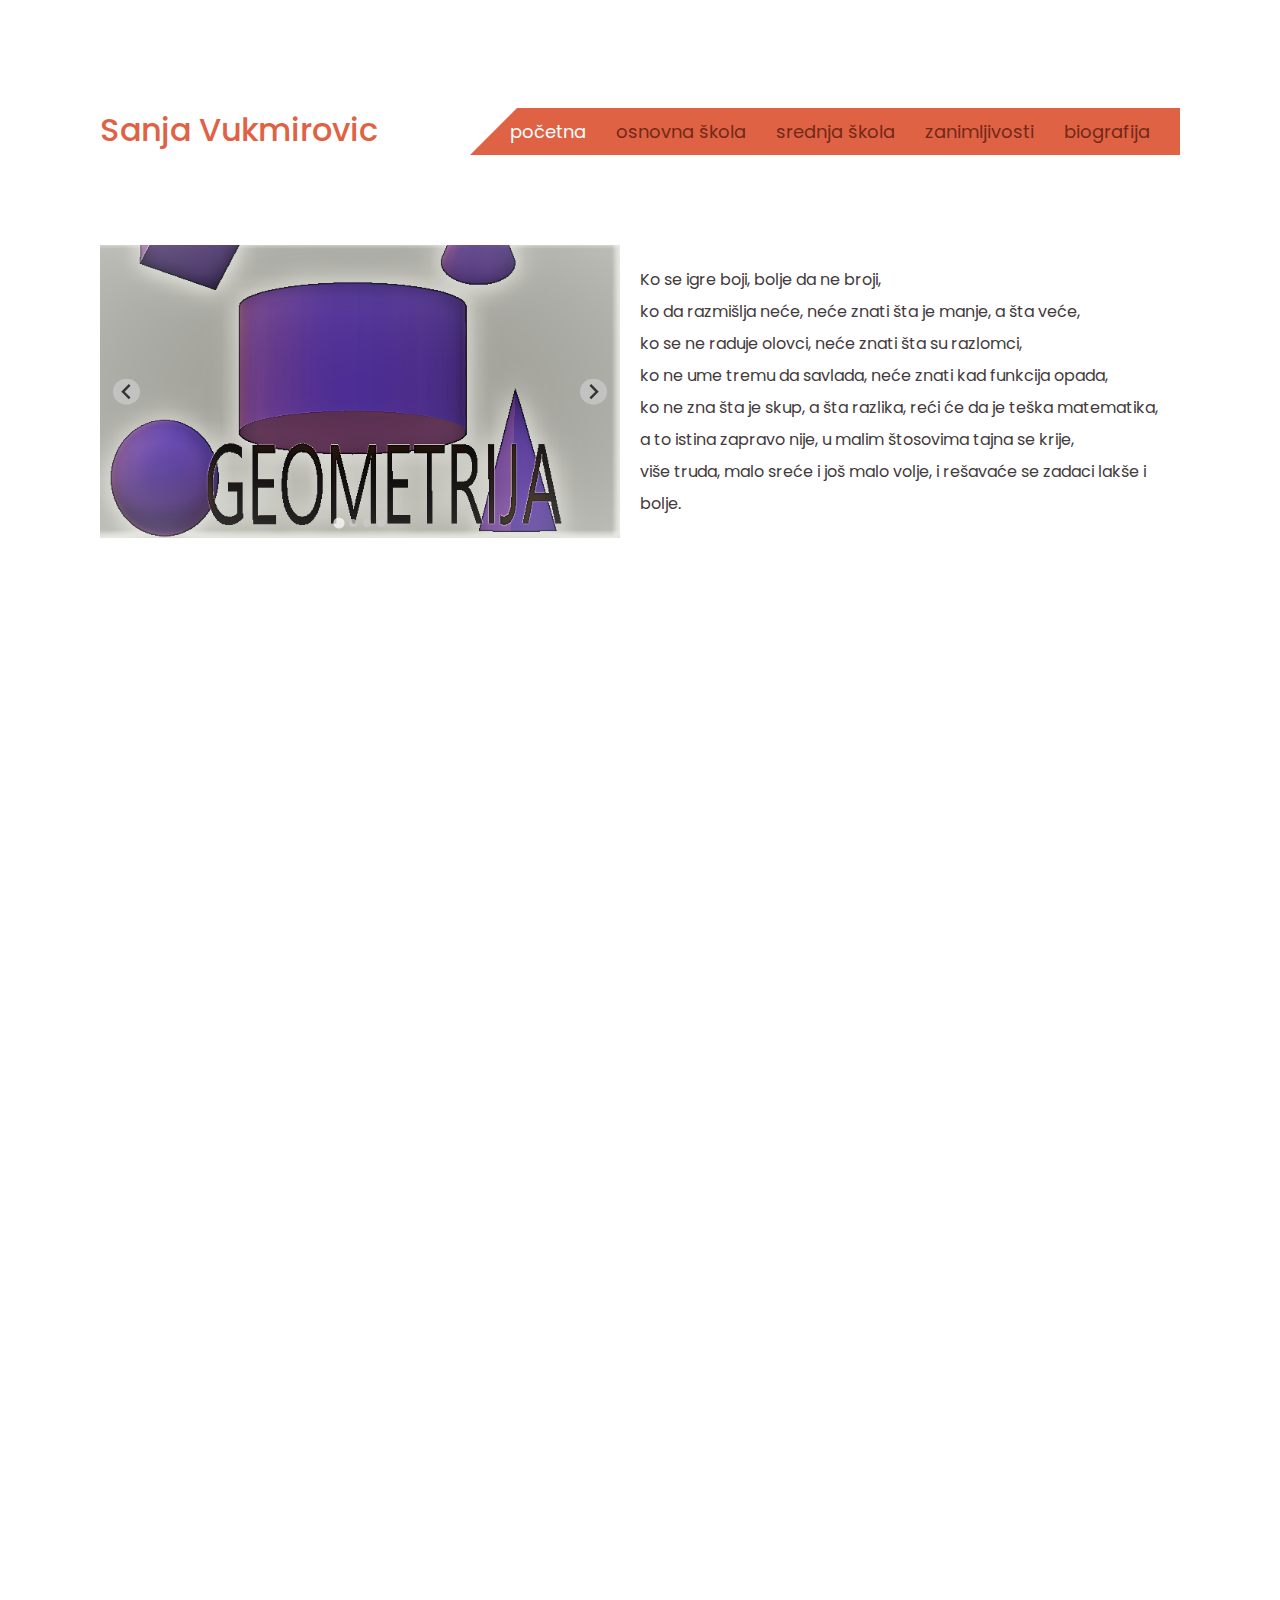
==== index.html @ 2adf3bf1 "inital" ====
<!DOCTYPE html>
<html lang="en">

<head>
    <meta charset="UTF-8">
    <meta http-equiv="X-UA-Compatible" content="IE=edge">
    <meta name="viewport" content="width=device-width, initial-scale=1.0">
    <title>Sanja Vukmirovic</title>

    <link rel="stylesheet" href="splide.min.css">
    <link rel="stylesheet" href="style.css">


</head>

<body>
    <span class="triangle"></span>
    <main class="main-content">
        <header class="desktop">
            <h1>Sanja Vukmirovic</h1>
            <img class="hambuerger"
                src="[data-uri]">

            <nav class="main-nav">
                <ul>
                    <li class="active"><a href="index.html">početna</a></li>
                    <li><a href="os.html">osnovna škola</a></li>
                    <li><a href="ss.html">srednja škola</a></li>
                    <li><a href="zanimljivosti.html">zanimljivosti</a></li>
                    <li><a href="biografija.html">biografija</a></li>
                </ul>
            </nav>

        </header>
        <header class="mobile">
            <h1>Sanja Vukmirovic</h1>

            <nav class="main-nav">
                <ul>
                    <li class="active"><a href="index.html">početna</a></li>
                    <li><a href="os.html">osnovna škola</a></li>
                    <li><a href="ss.html">srednja škola</a></li>
                    <li><a href="zanimljivosti.html">zanimljivosti</a></li>
                    <li><a href="biografija.html">biografija</a></li>
                </ul>
            </nav>

        </header>

        <section>
            <div class="splide slider" data-splide='{"type":"loop","autoplay":"true"}'
                aria-label="Splide Basic HTML Example">
                <div class="splide__track">
                    <div class="splide__list">
                        <img class="splide__slide" src="./img/1[858].png" alt="">
                        <img class="splide__slide" src="./img/2[860].jpg" alt="">
                        <img class="splide__slide" src="./img/3[859].jpg" alt="">
                        <img class="splide__slide" src="./img/4[861].png" alt="">
                    </div>
                </div>
            </div>

            <div class="text">
                <p>Ko se igre boji, bolje da ne broji, <br>
                    ko da razmišlja neće, neće znati šta je manje, a šta veće, <br>
                    ko se ne raduje olovci, neće znati šta su razlomci, <br>
                    ko ne ume tremu da savlada, neće znati kad funkcija opada, <br>
                    ko ne zna šta je skup, a šta razlika, reći će da je teška matematika, <br>
                    a to istina zapravo nije, u malim štosovima tajna se krije, <br>
                    više truda, malo sreće i još malo volje, i rešavaće se zadaci lakše i bolje.
                </p>
            </div>
        </section>
    </main>

    <script src="splide.min.js"></script>
    <script>
        new Splide('.splide').mount();
    </script>
    <script src="app.js"></script>
</body>

</html>
---- style.css ----
@import url("https://fonts.googleapis.com/css2?family=Poppins:wght@300;400;500&display=swap");
* {
  margin: 0;
  padding: 0;
  -webkit-box-sizing: border-box;
          box-sizing: border-box;
}

body {
  overflow: 100vh;
  overflow: hidden;
  background-image: -webkit-gradient(linear, left top, left bottom, from(rgba(255, 255, 255, 0.6)), to(rgba(255, 255, 255, 0.6))), url("https://source.unsplash.com/qv05FvdE26k");
  background-image: linear-gradient(rgba(255, 255, 255, 0.6), rgba(255, 255, 255, 0.6)), url("https://source.unsplash.com/qv05FvdE26k");
  font-family: "Poppins", sans-serif;
  position: relative;
  color: #433a3b;
}

@media (max-width: 768px) {
  body {
    overflow: auto;
    height: auto;
  }
  body p {
    font-size: 14px;
    line-height: 1.5;
  }
}

@media (max-width: 768px) {
  .desktop {
    display: none;
  }
}

.mobile {
  display: none;
}

@media (max-width: 768px) {
  .mobile {
    display: block;
  }
}

.mobile .main-nav {
  position: absolute;
  z-index: 5;
  top: 70px;
}

.mobile .main-nav ul {
  display: -webkit-box;
  display: -ms-flexbox;
  display: flex;
  -ms-flex-wrap: wrap;
      flex-wrap: wrap;
  gap: 0;
  -webkit-box-align: center;
      -ms-flex-align: center;
          align-items: center;
  -ms-flex-pack: distribute;
      justify-content: space-around;
  padding: 10px 0;
}

.mobile .main-nav ul li {
  display: inline-block;
  -webkit-box-flex: 0;
      -ms-flex: 0 0 20%;
          flex: 0 0 20%;
  white-space: nowrap;
  padding: 0;
}

.mobile .main-nav ul li a {
  font-size: 14px;
}

.main-nav {
  background: #e06245;
  position: relative;
  top: -40px;
  padding: 0 30px;
}

.main-nav ul {
  display: -webkit-box;
  display: -ms-flexbox;
  display: flex;
  -webkit-box-pack: end;
      -ms-flex-pack: end;
          justify-content: flex-end;
  -webkit-box-align: center;
      -ms-flex-align: center;
          align-items: center;
  gap: 30px;
  list-style: none;
}

.main-nav ul li {
  padding: 10px 0;
}

@media (max-width: 768px) {
  .main-nav ul li {
    width: 100%;
  }
}

.main-nav ul li a {
  color: #712918;
  text-decoration: none;
  font-size: 18px;
}

.main-nav ul li a:hover {
  color: white;
}

.main-nav ul li a:focus-visible {
  outline: none;
}

.main-nav ul li.active a {
  color: white;
}

.hambuerger {
  display: none;
}

@media (max-width: 768px) {
  .hambuerger {
    cursor: pointer;
    display: block;
    z-index: 1;
    position: absolute;
    right: 5vw;
    top: 30px;
  }
}

@media (max-width: 768px) {
  .hambuerger.active + .main-nav {
    -webkit-transform: translateX(-20px);
            transform: translateX(-20px);
  }
}

h1 {
  color: #e06245;
  font-weight: 500;
  position: relative;
  top: 6px;
  z-index: 2;
  display: inline-block;
}

.triangle {
  margin-top: -55px;
  width: 0;
  height: 0;
  border-left: 0 solid transparent;
  border-right: 1630px solid transparent;
  border-top: 1630px solid #fff;
  left: -1000px;
  top: 0;
  position: absolute;
  overflow: hidden;
  z-index: 1;
  pointer-events: none;
}

@media (max-width: 768px) {
  .triangle {
    display: none;
  }
}

section {
  position: relative;
  -webkit-box-align: center;
      -ms-flex-align: center;
          align-items: center;
  z-index: 2;
  display: -webkit-box;
  display: -ms-flexbox;
  display: flex;
  gap: 20px;
  margin-top: 50px;
}

@media (max-width: 768px) {
  section {
    margin-top: 100px;
    -webkit-box-orient: vertical;
    -webkit-box-direction: normal;
        -ms-flex-direction: column;
            flex-direction: column;
    padding: 20px;
  }
}

section .text {
  -webkit-box-flex: 0;
      -ms-flex: 0 0 50%;
          flex: 0 0 50%;
  line-height: 2;
}

section .text li {
  padding-left: 10px;
}

section div:only-child {
  -webkit-box-flex: 0;
      -ms-flex: 0 0 100%;
          flex: 0 0 100%;
}

.main-content {
  max-width: 1440px;
  height: calc(100vh - 100px);
  margin: 50px auto;
  padding: 50px 100px;
  position: relative;
  overflow: hidden;
}

@media (max-width: 768px) {
  .main-content {
    overflow: auto;
    padding: 10px;
    margin-top: 0;
  }
}

.video-wrapper {
  width: 100%;
  height: calc(100vw * 9 / 16);
  position: relative;
}

video {
  width: 100%;
  height: 100%;
  position: absolute;
  top: 0;
  left: 0;
}

.zanimljivosti {
  list-style-type: none;
  display: -ms-grid;
  display: grid;
  -ms-grid-columns: (1fr)[5];
      grid-template-columns: repeat(5, 1fr);
  -ms-grid-rows: (1fr)[2];
      grid-template-rows: repeat(2, 1fr);
  grid-column-gap: 20px;
  grid-row-gap: 20px;
}

@media (max-width: 768px) {
  .zanimljivosti {
    display: -webkit-box;
    display: -ms-flexbox;
    display: flex;
    -webkit-box-orient: vertical;
    -webkit-box-direction: normal;
        -ms-flex-direction: column;
            flex-direction: column;
  }
}

.zanimljivosti li {
  -webkit-box-flex: 0;
      -ms-flex: 0 0 25%;
          flex: 0 0 25%;
  background-color: rgba(255, 204, 60, 0.3);
  padding: 20px;
  display: -webkit-box;
  display: -ms-flexbox;
  display: flex;
  -webkit-box-pack: center;
      -ms-flex-pack: center;
          justify-content: center;
  -webkit-box-align: center;
      -ms-flex-align: center;
          align-items: center;
}

@media (max-width: 768px) {
  .zanimljivosti li {
    font-size: 14px;
  }
}

.zanimljivosti li:nth-child(1) {
  -ms-grid-row: 1;
  -ms-grid-row-span: 1;
  -ms-grid-column: 1;
  -ms-grid-column-span: 3;
  grid-area: 1 / 1 / 2 / 4;
  text-align: center;
}

.zanimljivosti li:nth-child(2) {
  -ms-grid-row: 1;
  -ms-grid-row-span: 2;
  -ms-grid-column: 4;
  -ms-grid-column-span: 2;
  grid-area: 1 / 4 / 3 / 6;
  text-align: center;
}

.zanimljivosti li:nth-child(3) {
  -ms-grid-row: 2;
  -ms-grid-row-span: 1;
  -ms-grid-column: 1;
  -ms-grid-column-span: 1;
  grid-area: 2 / 1 / 3 / 2;
  text-align: center;
}

.zanimljivosti li:nth-child(4) {
  -ms-grid-row: 2;
  -ms-grid-row-span: 1;
  -ms-grid-column: 2;
  -ms-grid-column-span: 1;
  grid-area: 2 / 2 / 3 / 3;
  text-align: center;
}

.zanimljivosti li:nth-child(5) {
  -ms-grid-row: 2;
  -ms-grid-row-span: 1;
  -ms-grid-column: 3;
  -ms-grid-column-span: 1;
  grid-area: 2 / 3 / 3 / 4;
  text-align: center;
}

.linkovi {
  display: block;
  text-align: center;
  color: black;
  font-size: 20px;
}

@media (max-width: 768px) {
  .linkovi {
    font-size: 16px;
  }
}

.linkovi:hover {
  color: #e06245;
}

.linkovi:first-of-type {
  margin-top: 30px;
}

@media (max-width: 768px) {
  .linkovi:last-of-type {
    margin-bottom: 30px;
  }
}

@media (max-width: 768px) {
  h2 {
    line-height: 1.15;
    margin-bottom: 20px;
    font-size: 20px;
  }
}
/*# sourceMappingURL=style.css.map */
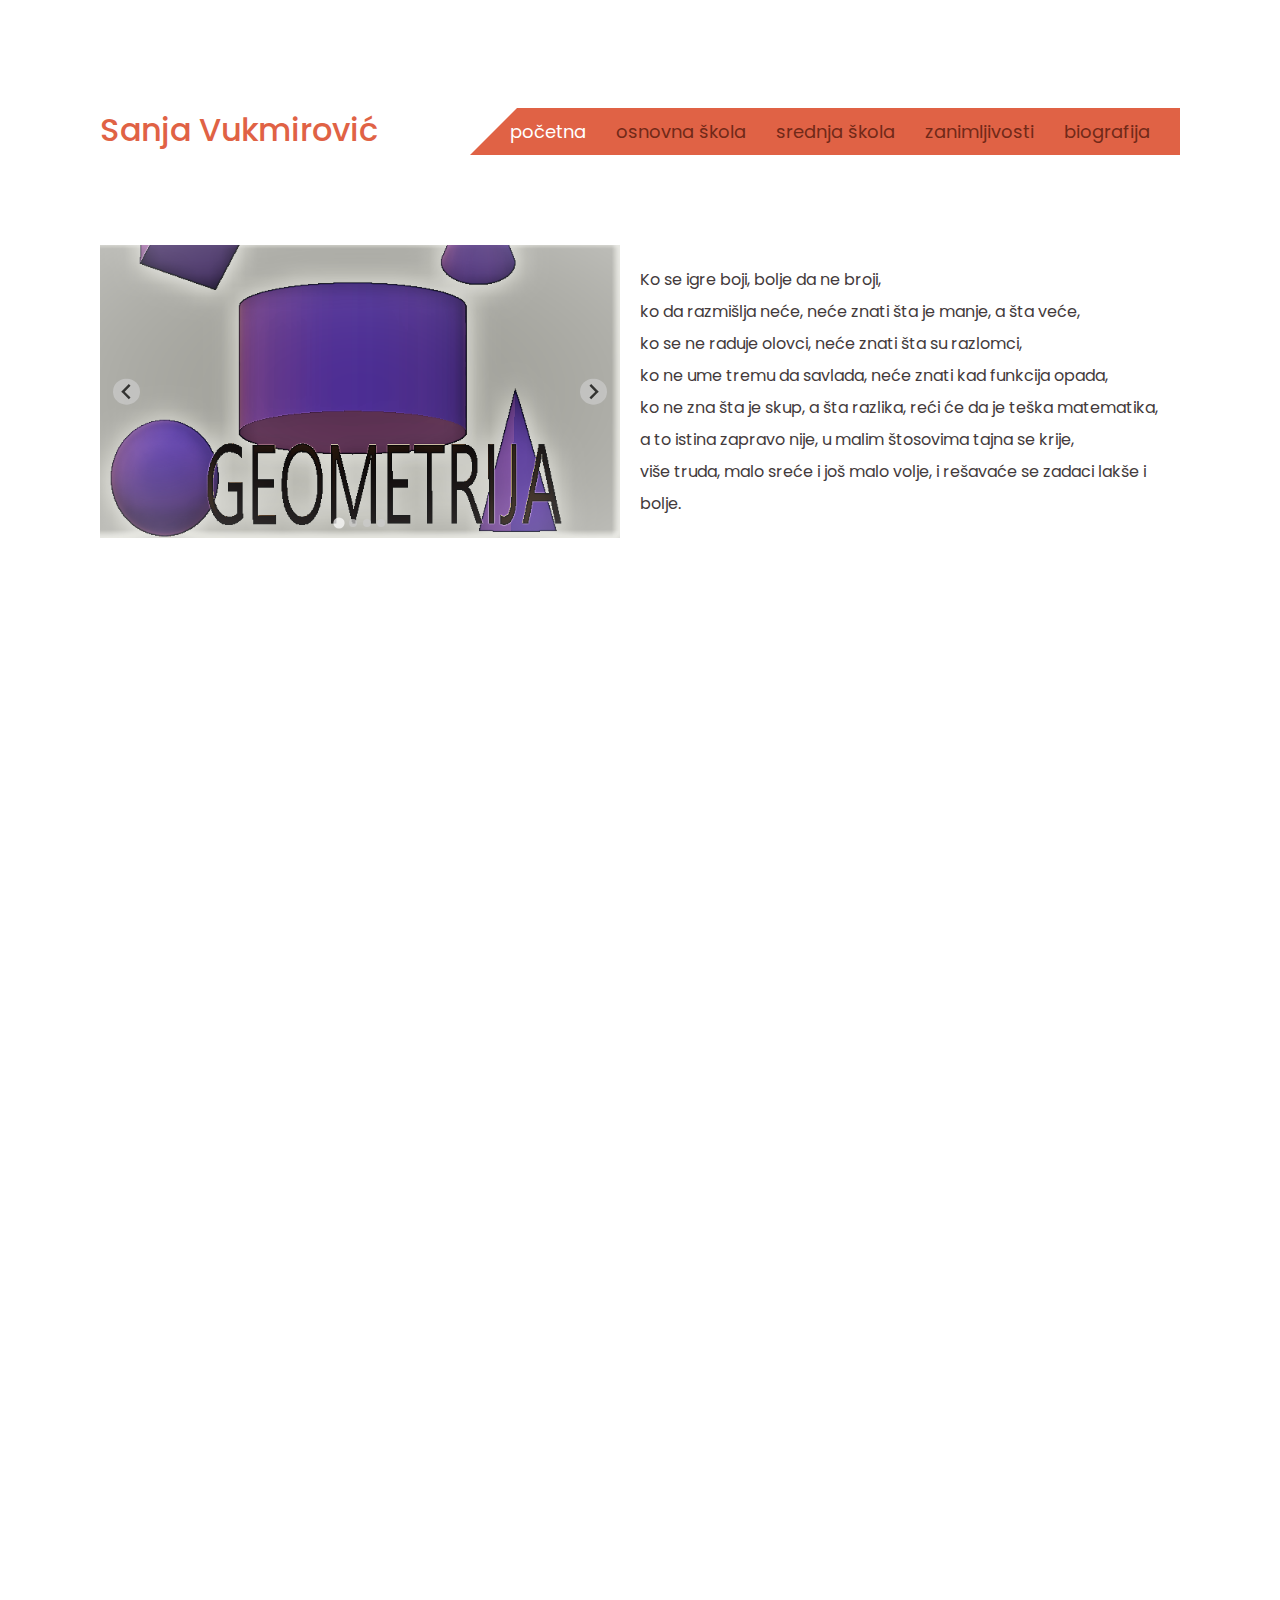
==== commit d9a54318: "prezime fix" ====
--- a/index.html
+++ b/index.html
@@ -5,7 +5,7 @@
     <meta charset="UTF-8">
     <meta http-equiv="X-UA-Compatible" content="IE=edge">
     <meta name="viewport" content="width=device-width, initial-scale=1.0">
-    <title>Sanja Vukmirovic</title>
+    <title>Sanja Vukmirović</title>
 
     <link rel="stylesheet" href="splide.min.css">
     <link rel="stylesheet" href="style.css">
@@ -17,7 +17,7 @@
     <span class="triangle"></span>
     <main class="main-content">
         <header class="desktop">
-            <h1>Sanja Vukmirovic</h1>
+            <h1>Sanja Vukmirović</h1>
             <img class="hambuerger"
                 src="[data-uri]">
 
@@ -33,7 +33,7 @@
 
         </header>
         <header class="mobile">
-            <h1>Sanja Vukmirovic</h1>
+            <h1>Sanja Vukmirović</h1>
 
             <nav class="main-nav">
                 <ul>
